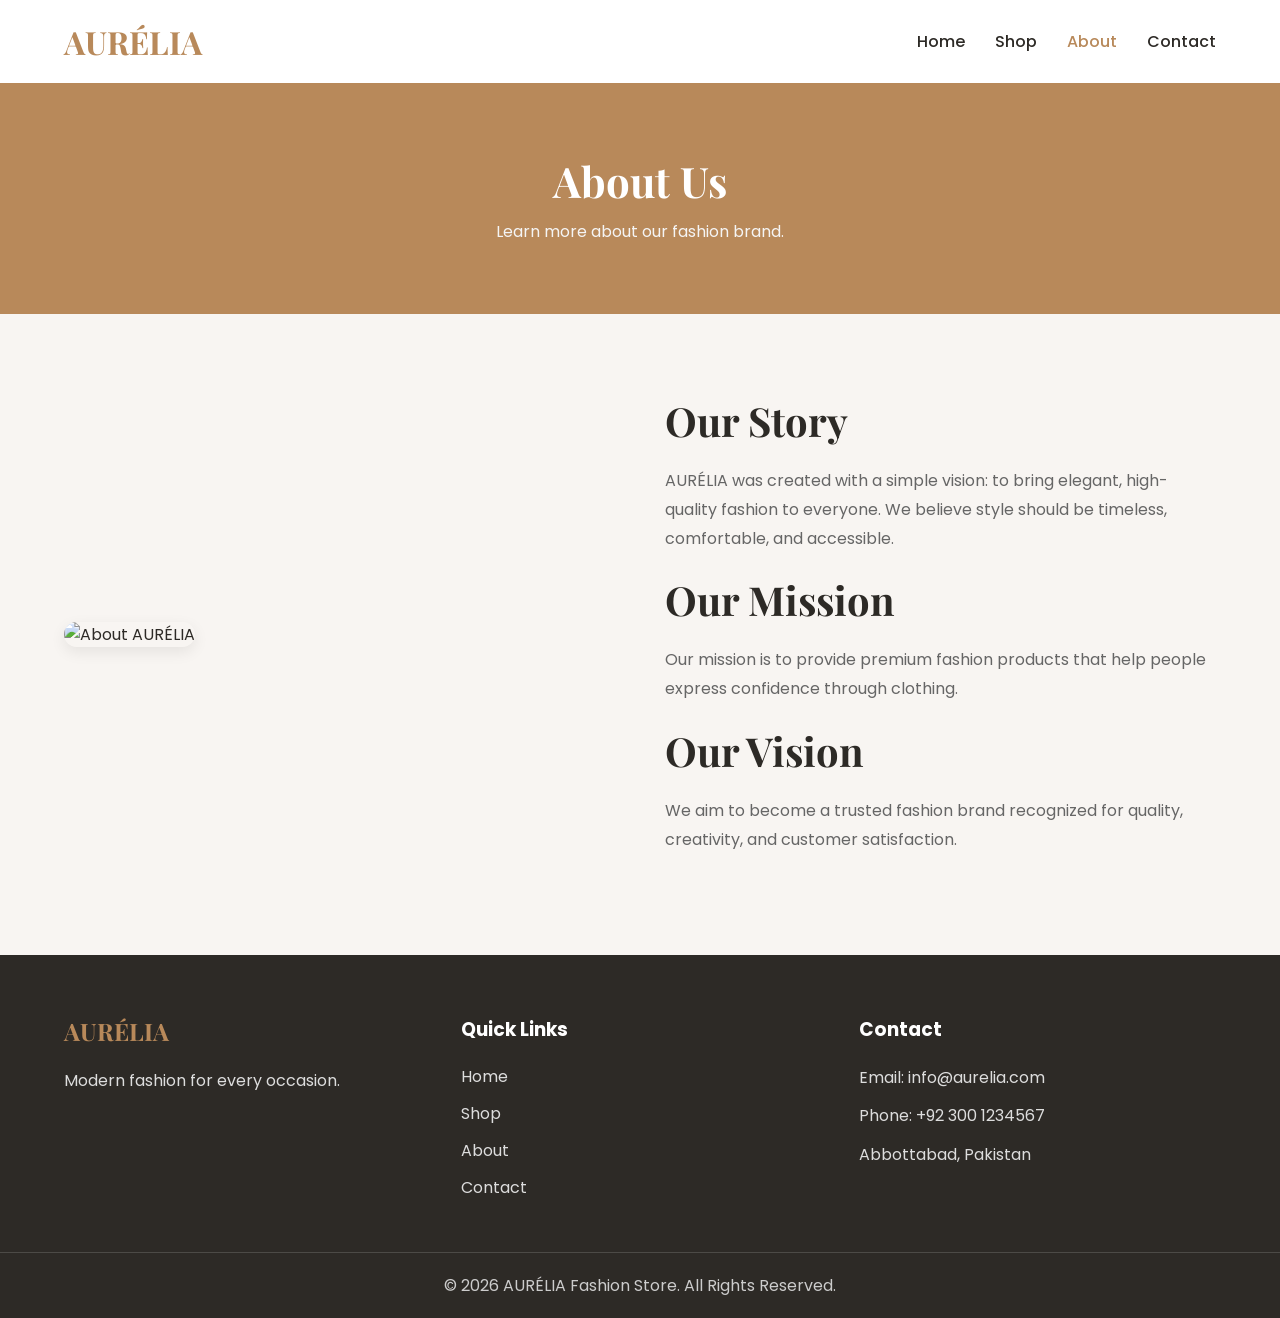
==== about.html @ 16b65892 "Add files via upload" ====
<!DOCTYPE html>
<html lang="en">

<head>

    <meta charset="UTF-8">

    <meta name="viewport" content="width=device-width, initial-scale=1.0">

    <title>About | AURÉLIA Fashion Store</title>

    <!-- Google Fonts -->
    <link
        href="https://fonts.googleapis.com/css2?family=Playfair+Display:wght@500;700&family=Poppins:wght@300;400;500;600&display=swap"
        rel="stylesheet">

    <!-- CSS -->
    <link rel="stylesheet" href="style.css">

</head>

<body>

    <!-- ================= HEADER ================= -->

    <header>

        <div class="container">

            <nav class="navbar">

                <a href="index.html" class="logo">AURÉLIA</a>

                <ul class="nav-links">

                    <li><a href="index.html">Home</a></li>
                    <li><a href="shop.html">Shop</a></li>
                    <li><a href="about.html" class="active">About</a></li>
                    <li><a href="contact.html">Contact</a></li>

                </ul>

            </nav>

        </div>

    </header>

    <!-- ================= PAGE BANNER ================= -->

    <section class="page-banner">

        <div class="container">

            <h1>About Us</h1>

            <p>Learn more about our fashion brand.</p>

        </div>

    </section>

    <!-- ================= ABOUT ================= -->

    <section class="about">

        <div class="container about-container">

            <div class="about-image">

                <img src="images/about.jpg" alt="About AURÉLIA">

            </div>

            <div class="about-content">

                <h2>Our Story</h2>

                <p>
                    AURÉLIA was created with a simple vision:
                    to bring elegant, high-quality fashion to everyone.
                    We believe style should be timeless, comfortable,
                    and accessible.
                </p>

                <h2>Our Mission</h2>

                <p>
                    Our mission is to provide premium fashion products
                    that help people express confidence through clothing.
                </p>

                <h2>Our Vision</h2>

                <p>
                    We aim to become a trusted fashion brand recognized
                    for quality, creativity, and customer satisfaction.
                </p>

            </div>

        </div>

    </section>

    <!-- ================= FOOTER ================= -->

    <footer>

        <div class="container footer-container">

            <div class="footer-box">

                <h2>AURÉLIA</h2>

                <p>
                    Modern fashion for every occasion.
                </p>

            </div>

            <div class="footer-box">

                <h3>Quick Links</h3>

                <ul>

                    <li><a href="index.html">Home</a></li>
                    <li><a href="shop.html">Shop</a></li>
                    <li><a href="about.html">About</a></li>
                    <li><a href="contact.html">Contact</a></li>

                </ul>

            </div>

            <div class="footer-box">

                <h3>Contact</h3>

                <p>Email: info@aurelia.com</p>

                <p>Phone: +92 300 1234567</p>

                <p>Abbottabad, Pakistan</p>

            </div>

        </div>

        <div class="footer-bottom">

            <p>
                © 2026 AURÉLIA Fashion Store. All Rights Reserved.
            </p>

        </div>

    </footer>

</body>

</html>
---- style.css ----
/* =====================
   RESET
===================== */

* {
    margin: 0;
    padding: 0;
    box-sizing: border-box;
}

/* =====================
   BODY
===================== */

body {

    font-family: 'Poppins', sans-serif;

    background: #F8F5F2;

    color: #2D2A26;

}

/* =====================
   CONTAINER
===================== */

.container {

    width: 90%;

    max-width: 1200px;

    margin: auto;

}

/* =====================
   HEADER
===================== */

header {

    background: #ffffff;

    box-shadow: 0 2px 10px rgba(0, 0, 0, .08);

}

/* =====================
   NAVBAR
===================== */

.navbar {

    display: flex;

    justify-content: space-between;

    align-items: center;

    padding: 20px 0;

}

/* =====================
   LOGO
===================== */

.logo {

    text-decoration: none;

    font-size: 32px;

    font-family: 'Playfair Display', serif;

    color: #B8895A;

    font-weight: bold;

}

/* =====================
   NAVIGATION
===================== */

.nav-links {

    display: flex;

    list-style: none;

    gap: 30px;

}

.nav-links a {

    text-decoration: none;

    color: #2D2A26;

    font-weight: 500;

    transition: .3s;

}

.nav-links a:hover,

.nav-links .active {

    color: #B8895A;

}

/* =====================
   HERO SECTION
===================== */

.hero {

    padding: 80px 0;

}

.hero-content {

    display: flex;

    justify-content: space-between;

    align-items: center;

    gap: 50px;

}

.hero-text {

    flex: 1;

}

.hero-text h1 {

    font-size: 55px;

    font-family: 'Playfair Display', serif;

    line-height: 1.2;

    margin-bottom: 20px;

}

.hero-text span {

    color: #B8895A;

}

.hero-text p {

    font-size: 18px;

    color: #666;

    margin-bottom: 30px;

    line-height: 1.7;

}

/* Buttons */

.btn {

    display: inline-block;

    background: #B8895A;

    color: white;

    text-decoration: none;

    padding: 14px 30px;

    border-radius: 30px;

    margin-right: 15px;

    transition: .3s;

}

.btn:hover {

    background: #9e7146;

}

.btn-outline {

    display: inline-block;

    text-decoration: none;

    color: #B8895A;

    border: 2px solid #B8895A;

    padding: 14px 30px;

    border-radius: 30px;

    transition: .3s;

}

.btn-outline:hover {

    background: #B8895A;

    color: white;

}

/* Hero Image */
.hero-image {
    flex: 1;
}

.hero-image img {
    width: 100%;
    max-width: 500px;
    height: auto;
    display: block;
    border-radius: 20px;
}

/* =====================
   SECTION TITLE
===================== */

.section-title {

    text-align: center;

    margin-bottom: 50px;

}

.section-title h2 {

    font-size: 40px;

    font-family: 'Playfair Display', serif;

    color: #2D2A26;

    margin-bottom: 10px;

}

.section-title p {

    color: #666;

}

/* =====================
   CATEGORIES
===================== */

.categories {

    padding: 80px 0;

}

.category-grid {

    display: grid;

    grid-template-columns: repeat(4, 1fr);

    gap: 25px;

}

.category-card {

    background: #fff;

    border-radius: 15px;

    overflow: hidden;

    box-shadow: 0 5px 15px rgba(0, 0, 0, .08);

    text-align: center;

    transition: .3s;

}

.category-card:hover {

    transform: translateY(-8px);

}

.category-card img {

    width: 100%;

    height: 280px;

    object-fit: cover;

}

.category-card h3 {

    padding: 20px;

    font-size: 22px;

    font-family: 'Playfair Display', serif;

}

/* =====================
   PRODUCTS
===================== */

.products {

    padding: 80px 0;

    background: #ffffff;

}

.product-grid {

    display: grid;

    grid-template-columns: repeat(4, 1fr);

    gap: 25px;

}

.product-card {

    background: #F8F5F2;

    border-radius: 15px;

    overflow: hidden;

    text-align: center;

    box-shadow: 0 5px 15px rgba(0, 0, 0, .08);

    transition: .3s;

}

.product-card:hover {

    transform: translateY(-8px);

}

.product-card img {

    width: 100%;

    height: 320px;

    object-fit: cover;

}

.product-card h3 {

    margin-top: 20px;

    font-size: 22px;

    font-family: 'Playfair Display', serif;

}

.price {

    color: #B8895A;

    font-size: 20px;

    font-weight: bold;

    margin: 15px 0;

}

.product-card .btn {

    margin-bottom: 25px;

}

/* =====================
   ABOUT
===================== */

.about {

    padding: 80px 0;

    background: #F8F5F2;

}

.about-container {

    display: flex;

    align-items: center;

    gap: 50px;

}

.about-image {

    flex: 1;

}

.about-image img {

    width: 100%;

    border-radius: 15px;

    box-shadow: 0 5px 15px rgba(0, 0, 0, .08);

}

.about-content {

    flex: 1;

}

.about-content h2 {

    font-size: 40px;

    font-family: 'Playfair Display', serif;

    margin-bottom: 20px;

}

.about-content p {

    color: #666;

    line-height: 1.8;

    margin-bottom: 20px;

}

/* =====================
   FOOTER
===================== */

footer {

    background: #2D2A26;

    color: #ffffff;

    padding-top: 60px;

}

.footer-container {

    display: grid;

    grid-template-columns: repeat(3, 1fr);

    gap: 40px;

}

.footer-box h2 {

    font-family: 'Playfair Display', serif;

    color: #B8895A;

    margin-bottom: 20px;

}

.footer-box h3 {

    margin-bottom: 20px;

}

.footer-box p {

    color: #dddddd;

    line-height: 1.8;

    margin-bottom: 10px;

}

.footer-box ul {

    list-style: none;

}

.footer-box ul li {

    margin-bottom: 12px;

}

.footer-box ul li a {

    text-decoration: none;

    color: #dddddd;

    transition: .3s;

}

.footer-box ul li a:hover {

    color: #B8895A;

}

.footer-bottom {

    margin-top: 40px;

    text-align: center;

    padding: 20px 0;

    border-top: 1px solid rgba(255, 255, 255, .15);

}

.footer-bottom p {

    color: #cccccc;

}

/* =====================
   PAGE BANNER
===================== */

.page-banner {

    background: #B8895A;

    color: #ffffff;

    text-align: center;

    padding: 70px 20px;

}

.page-banner h1 {

    font-size: 42px;

    font-family: 'Playfair Display', serif;

    margin-bottom: 10px;

}

.page-banner p {

    color: #f5f5f5;

}

/* =====================
   CONTACT
===================== */

.contact {

    padding: 80px 0;

}

.contact-container {

    display: flex;

    gap: 50px;

    align-items: flex-start;

}

.contact-info {

    flex: 1;

}

.contact-info h2 {

    font-family: 'Playfair Display', serif;

    font-size: 36px;

    margin-bottom: 20px;

}

.contact-info p {

    margin-bottom: 15px;

    color: #555;

}

.contact-form {

    flex: 1;

}

.contact-form form {

    display: flex;

    flex-direction: column;

}

.contact-form input,

.contact-form textarea {

    padding: 15px;

    margin-bottom: 20px;

    border: 1px solid #ddd;

    border-radius: 8px;

    font-family: 'Poppins', sans-serif;

}

.contact-form textarea {

    resize: vertical;

}
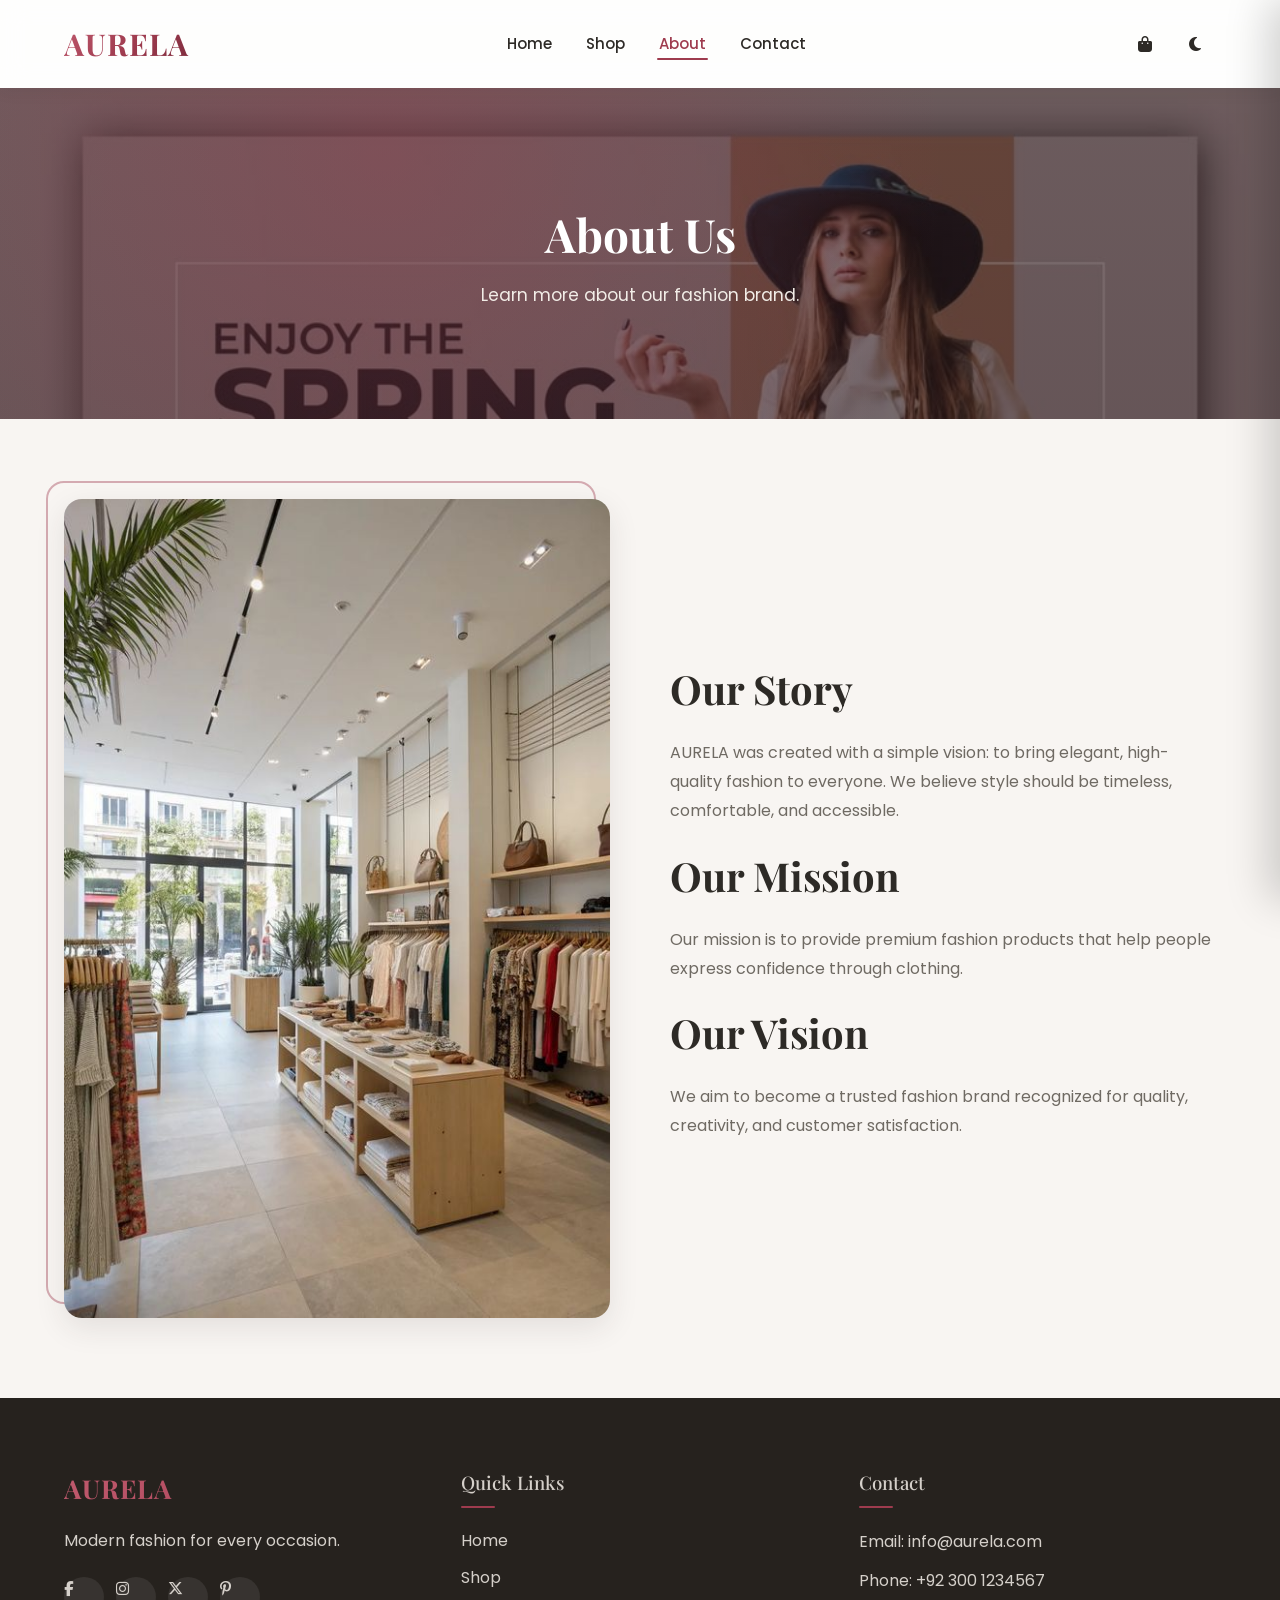
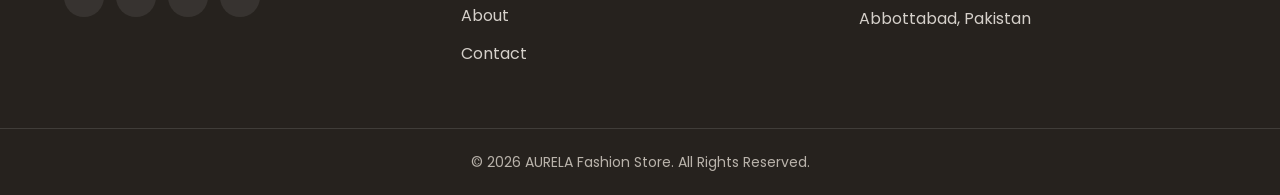
==== commit 76506cf9: "Rebrand to AURELA and add dark mode, cart flow, and burgundy theme Rebrand the fashion store as AURE" ====
--- a/about.html
+++ b/about.html
@@ -1,5 +1,5 @@
 <!DOCTYPE html>
-<html lang="en">
+<html lang="en" class="no-js">
 
 <head>
 
@@ -7,13 +7,30 @@
 
     <meta name="viewport" content="width=device-width, initial-scale=1.0">
 
-    <title>About | AURÉLIA Fashion Store</title>
+    <title>About | AURELA Fashion Store</title>
+
+    <!-- Favicon -->
+    <link rel="icon" href="data:image/svg+xml,<svg xmlns='http://www.w3.org/2000/svg' viewBox='0 0 100 100'><circle cx='50' cy='50' r='48' fill='%239E3B4E'/><text x='50' y='70' font-size='56' text-anchor='middle' fill='white' font-family='Georgia, serif'>A</text></svg>">
+
+    <!-- Theme init (avoids light/dark flash) -->
+    <script>
+        (function () {
+            try {
+                var t = localStorage.getItem('aurela-theme');
+                if (!t) t = window.matchMedia && window.matchMedia('(prefers-color-scheme: dark)').matches ? 'dark' : 'light';
+                document.documentElement.setAttribute('data-theme', t);
+            } catch (e) {}
+        })();
+    </script>
 
     <!-- Google Fonts -->
     <link
         href="https://fonts.googleapis.com/css2?family=Playfair+Display:wght@500;700&family=Poppins:wght@300;400;500;600&display=swap"
         rel="stylesheet">
 
+    <!-- Font Awesome -->
+    <link rel="stylesheet" href="https://cdnjs.cloudflare.com/ajax/libs/font-awesome/6.5.2/css/all.min.css">
+
     <!-- CSS -->
     <link rel="stylesheet" href="style.css">
 
@@ -29,7 +46,7 @@
 
             <nav class="navbar">
 
-                <a href="index.html" class="logo">AURÉLIA</a>
+                <a href="index.html" class="logo">AURELA</a>
 
                 <ul class="nav-links">
 
@@ -40,6 +57,30 @@
 
                 </ul>
 
+                <div class="nav-actions">
+
+                    <button class="cart-btn" id="cart-btn" aria-label="Open cart">
+
+                        <i class="fas fa-shopping-bag"></i>
+
+                        <span class="cart-count" id="cart-count">0</span>
+
+                    </button>
+
+                    <button class="theme-toggle" id="theme-toggle" aria-label="Toggle dark mode">
+
+                        <i class="fas fa-moon" id="theme-icon"></i>
+
+                    </button>
+
+                    <button class="nav-toggle" aria-label="Toggle navigation" aria-expanded="false">
+
+                        <span></span><span></span><span></span>
+
+                    </button>
+
+                </div>
+
             </nav>
 
         </div>
@@ -66,18 +107,18 @@
 
         <div class="container about-container">
 
-            <div class="about-image">
-
-                <img src="images/about.jpg" alt="About AURÉLIA">
-
-            </div>
-
-            <div class="about-content">
+            <div class="about-image reveal reveal-left">
+
+                <img src="images/about.jpg" alt="About AURELA" loading="lazy">
+
+            </div>
+
+            <div class="about-content reveal reveal-right">
 
                 <h2>Our Story</h2>
 
                 <p>
-                    AURÉLIA was created with a simple vision:
+                    AURELA was created with a simple vision:
                     to bring elegant, high-quality fashion to everyone.
                     We believe style should be timeless, comfortable,
                     and accessible.
@@ -111,11 +152,23 @@
 
             <div class="footer-box">
 
-                <h2>AURÉLIA</h2>
+                <h2>AURELA</h2>
 
                 <p>
                     Modern fashion for every occasion.
                 </p>
+
+                <ul class="socials">
+
+                    <li><a href="#" aria-label="Facebook"><i class="fab fa-facebook-f"></i></a></li>
+
+                    <li><a href="#" aria-label="Instagram"><i class="fab fa-instagram"></i></a></li>
+
+                    <li><a href="#" aria-label="X (Twitter)"><i class="fab fa-x-twitter"></i></a></li>
+
+                    <li><a href="#" aria-label="Pinterest"><i class="fab fa-pinterest-p"></i></a></li>
+
+                </ul>
 
             </div>
 
@@ -138,7 +191,7 @@
 
                 <h3>Contact</h3>
 
-                <p>Email: info@aurelia.com</p>
+                <p>Email: info@aurela.com</p>
 
                 <p>Phone: +92 300 1234567</p>
 
@@ -151,13 +204,89 @@
         <div class="footer-bottom">
 
             <p>
-                © 2026 AURÉLIA Fashion Store. All Rights Reserved.
+                © 2026 AURELA Fashion Store. All Rights Reserved.
             </p>
 
         </div>
 
     </footer>
 
+    <!-- ================= CART ================= -->
+
+    <div class="cart-overlay" id="cart-overlay"></div>
+
+    <aside class="cart-drawer" id="cart-drawer" aria-hidden="true">
+
+        <div class="cart-header">
+
+            <h3>Your Cart</h3>
+
+            <button class="cart-close" id="cart-close" aria-label="Close cart"><i class="fas fa-times"></i></button>
+
+        </div>
+
+        <div class="cart-items" id="cart-items"></div>
+
+        <div class="cart-footer">
+
+            <div class="cart-total">
+                <span>Total</span>
+                <span id="cart-total">$0.00</span>
+            </div>
+
+            <button class="btn" id="cart-checkout">Checkout</button>
+
+        </div>
+
+    </aside>
+
+    <!-- Checkout modal -->
+
+    <div class="checkout-modal" id="checkout-modal">
+
+        <div class="checkout-overlay"></div>
+
+        <div class="checkout-box" id="checkout-box">
+
+            <button class="checkout-close" id="checkout-close" aria-label="Close checkout"><i class="fas fa-times"></i></button>
+
+            <h3>Checkout</h3>
+
+            <p>Almost done — enter your details to place the order.</p>
+
+            <form id="checkout-form">
+
+                <input type="text" name="name" placeholder="Full Name" required>
+
+                <input type="email" name="email" placeholder="Email Address" required>
+
+                <input type="text" name="address" placeholder="Shipping Address" required>
+
+                <button type="submit" class="btn">Place Order</button>
+
+            </form>
+
+        </div>
+
+    </div>
+
+    <!-- Toast -->
+
+    <div class="toast" id="toast"></div>
+
+    <!-- Back to top -->
+
+    <button id="back-to-top" aria-label="Back to top">
+
+        <i class="fas fa-arrow-up"></i>
+
+    </button>
+
+    <!-- JS -->
+
+    <script src="script.js" defer></script>
+    <script src="cart.js" defer></script>
+
 </body>
 
-</html>+</html>
--- a/style.css
+++ b/style.css
@@ -1,3 +1,80 @@
+/* =========================================================
+   AURELA - Style Sheet
+   ========================================================= */
+
+/* =====================
+   THEME VARIABLES
+===================== */
+
+:root {
+    color-scheme: light;
+
+    /* Brand palette — Burgundy Wine */
+    --accent: #9E3B4E;
+    --accent-dark: #7C2C3D;
+    --accent-light: #C05A6E;
+    --accent-rgb: 158, 59, 78;
+
+    /* Surfaces */
+    --bg: #F8F5F2;
+    --bg-alt: #FFFFFF;
+    --card: #FFFFFF;
+    --text: #2D2A26;
+    --muted: #6F6A63;
+    --border: #E7E1DA;
+    --input-bg: #FAF7F4;
+    --header-bg: rgba(255, 255, 255, .85);
+    --footer-bg: #26221E;
+    --footer-text: #D5D0CA;
+    --footer-muted: #B9B3AB;
+
+    /* Shadows */
+    --shadow-sm: 0 4px 14px rgba(45, 42, 38, .07);
+    --shadow-md: 0 10px 30px rgba(45, 42, 38, .10);
+    --shadow-lg: 0 18px 45px rgba(45, 42, 38, .16);
+
+    /* Type */
+    --font-head: 'Playfair Display', serif;
+    --font-body: 'Poppins', sans-serif;
+    --ease: cubic-bezier(.4, 0, .2, 1);
+    --ease-out: cubic-bezier(.22, 1, .36, 1);
+    --transition: .35s var(--ease);
+    --radius: 18px;
+}
+
+[data-theme="dark"] {
+    color-scheme: dark;
+
+    --accent: #D06075;
+    --accent-dark: #B0445A;
+    --accent-light: #E38A9C;
+    --accent-rgb: 208, 96, 117;
+
+    --bg: #171310;
+    --bg-alt: #1F1A16;
+    --card: #251E19;
+    --text: #F0EAE3;
+    --muted: #A89E92;
+    --border: #3A332B;
+    --input-bg: #201B16;
+    --header-bg: rgba(23, 19, 16, .85);
+    --footer-bg: #100D0B;
+    --footer-text: #C9C0B4;
+    --footer-muted: #8F867A;
+
+    --shadow-sm: 0 4px 14px rgba(0, 0, 0, .35);
+    --shadow-md: 0 10px 30px rgba(0, 0, 0, .45);
+    --shadow-lg: 0 18px 45px rgba(0, 0, 0, .55);
+}
+
+/* Smooth colour transitions while switching themes */
+html.theme-switching *,
+html.theme-switching *::before,
+html.theme-switching *::after {
+    transition: background-color .5s ease, color .5s ease, border-color .5s ease,
+        box-shadow .5s ease, fill .5s ease !important;
+}
+
 /* =====================
    RESET
 ===================== */
@@ -8,18 +85,51 @@
     box-sizing: border-box;
 }
 
+html {
+    scroll-behavior: smooth;
+    scroll-padding-top: 90px;
+}
+
 /* =====================
    BODY
 ===================== */
 
 body {
-
-    font-family: 'Poppins', sans-serif;
-
-    background: #F8F5F2;
-
-    color: #2D2A26;
-
+    font-family: var(--font-body);
+    background: var(--bg);
+    color: var(--text);
+    line-height: 1.6;
+    -webkit-font-smoothing: antialiased;
+    overflow-x: hidden;
+    transition: background-color .4s ease, color .4s ease;
+}
+
+img {
+    max-width: 100%;
+    display: block;
+}
+
+::selection {
+    background: var(--accent);
+    color: #fff;
+}
+
+/* Custom scrollbar */
+::-webkit-scrollbar {
+    width: 10px;
+}
+
+::-webkit-scrollbar-track {
+    background: var(--bg);
+}
+
+::-webkit-scrollbar-thumb {
+    background: rgba(var(--accent-rgb), .35);
+    border-radius: 10px;
+}
+
+::-webkit-scrollbar-thumb:hover {
+    background: var(--accent);
 }
 
 /* =====================
@@ -27,13 +137,9 @@
 ===================== */
 
 .container {
-
     width: 90%;
-
     max-width: 1200px;
-
     margin: auto;
-
 }
 
 /* =====================
@@ -41,11 +147,18 @@
 ===================== */
 
 header {
-
-    background: #ffffff;
-
-    box-shadow: 0 2px 10px rgba(0, 0, 0, .08);
-
+    position: sticky;
+    top: 0;
+    z-index: 1000;
+    background: var(--header-bg);
+    -webkit-backdrop-filter: blur(14px);
+    backdrop-filter: blur(14px);
+    box-shadow: var(--shadow-sm);
+    transition: box-shadow var(--transition), background-color .4s ease;
+}
+
+header.scrolled {
+    box-shadow: var(--shadow-md);
 }
 
 /* =====================
@@ -53,67 +166,156 @@
 ===================== */
 
 .navbar {
-
     display: flex;
-
     justify-content: space-between;
-
     align-items: center;
-
     padding: 20px 0;
-
-}
-
-/* =====================
-   LOGO
-===================== */
-
+    position: relative;
+}
+
+/* Logo */
 .logo {
-
     text-decoration: none;
-
-    font-size: 32px;
-
-    font-family: 'Playfair Display', serif;
-
-    color: #B8895A;
-
-    font-weight: bold;
-
-}
-
-/* =====================
-   NAVIGATION
-===================== */
-
+    font-size: 30px;
+    font-family: var(--font-head);
+    font-weight: 700;
+    letter-spacing: 1px;
+    background: linear-gradient(135deg, var(--accent-light), var(--accent) 55%, var(--accent-dark));
+    -webkit-background-clip: text;
+    background-clip: text;
+    -webkit-text-fill-color: transparent;
+    color: transparent;
+    transition: opacity var(--transition);
+}
+
+.logo:hover {
+    opacity: .8;
+}
+
+/* Navigation */
 .nav-links {
-
     display: flex;
-
     list-style: none;
-
     gap: 30px;
-
 }
 
 .nav-links a {
-
+    position: relative;
     text-decoration: none;
-
-    color: #2D2A26;
-
+    color: var(--text);
     font-weight: 500;
-
-    transition: .3s;
-
+    font-size: 15px;
+    padding: 6px 2px;
+    transition: color var(--transition);
+}
+
+.nav-links a::after {
+    content: '';
+    position: absolute;
+    left: 0;
+    bottom: 0;
+    width: 100%;
+    height: 2px;
+    border-radius: 2px;
+    background: var(--accent);
+    transform: scaleX(0);
+    transform-origin: right;
+    transition: transform .3s var(--ease);
+}
+
+.nav-links a:hover::after,
+.nav-links a.active::after {
+    transform: scaleX(1);
+    transform-origin: left;
 }
 
 .nav-links a:hover,
-
 .nav-links .active {
-
-    color: #B8895A;
-
+    color: var(--accent);
+}
+
+/* Header action buttons (cart, theme, hamburger) */
+.nav-actions {
+    display: flex;
+    align-items: center;
+    gap: 8px;
+}
+
+.cart-btn,
+.theme-toggle,
+.nav-toggle {
+    position: relative;
+    width: 42px;
+    height: 42px;
+    display: grid;
+    place-items: center;
+    border: none;
+    border-radius: 50%;
+    background: transparent;
+    color: var(--text);
+    font-size: 16px;
+    cursor: pointer;
+    transition: var(--transition);
+}
+
+.cart-btn:hover,
+.theme-toggle:hover {
+    background: rgba(var(--accent-rgb), .12);
+    color: var(--accent);
+    transform: translateY(-2px);
+}
+
+.cart-count {
+    position: absolute;
+    top: -2px;
+    right: -2px;
+    min-width: 18px;
+    height: 18px;
+    padding: 0 5px;
+    border-radius: 10px;
+    background: var(--accent);
+    color: #fff;
+    font-size: 11px;
+    font-weight: 600;
+    line-height: 18px;
+    text-align: center;
+    transform: scale(0);
+    transition: transform .3s var(--ease);
+}
+
+.cart-count.show {
+    transform: scale(1);
+}
+
+/* Hamburger */
+.nav-toggle {
+    display: none;
+    flex-direction: column;
+    justify-content: center;
+    gap: 5px;
+    padding: 10px;
+}
+
+.nav-toggle span {
+    display: block;
+    width: 22px;
+    height: 2px;
+    margin: 0 auto;
+    background: var(--text);
+    border-radius: 2px;
+    transition: transform .3s var(--ease), opacity .3s var(--ease);
+}
+
+.nav-toggle.open span:nth-child(1) {
+    transform: translateY(7px) rotate(45deg);
+}
+
+.nav-toggle.open span:nth-child(2) {
+    opacity: 0;
+}
+
+.nav-toggle.open span:nth-child(3) {
+    transform: translateY(-7px) rotate(-45deg);
 }
 
 /* =====================
@@ -121,568 +323,1283 @@
 ===================== */
 
 .hero {
-
-    padding: 80px 0;
-
+    position: relative;
+    padding: 90px 0;
+    overflow: hidden;
+}
+
+/* Decorative blurred blobs */
+.hero::before,
+.hero::after {
+    content: '';
+    position: absolute;
+    border-radius: 50%;
+    filter: blur(90px);
+    pointer-events: none;
+    z-index: 0;
+}
+
+.hero::before {
+    width: 420px;
+    height: 420px;
+    background: rgba(var(--accent-rgb), .16);
+    top: -120px;
+    right: -80px;
+    animation: float 12s ease-in-out infinite;
+}
+
+.hero::after {
+    width: 320px;
+    height: 320px;
+    background: rgba(var(--accent-rgb), .10);
+    bottom: -100px;
+    left: -60px;
+    animation: float 14s ease-in-out infinite reverse;
 }
 
 .hero-content {
-
+    position: relative;
+    z-index: 1;
     display: flex;
-
     justify-content: space-between;
-
     align-items: center;
-
     gap: 50px;
-
 }
 
 .hero-text {
-
     flex: 1;
-
 }
 
 .hero-text h1 {
-
-    font-size: 55px;
-
-    font-family: 'Playfair Display', serif;
-
+    font-size: clamp(34px, 5.5vw, 55px);
+    font-family: var(--font-head);
     line-height: 1.2;
-
     margin-bottom: 20px;
-
-}
-
-.hero-text span {
-
-    color: #B8895A;
-
+    text-wrap: balance;
+    opacity: 0;
+    animation: fadeUp .8s var(--ease-out) .1s forwards;
+}
+
+.hero-text h1 span {
+    color: var(--accent);
 }
 
 .hero-text p {
-
-    font-size: 18px;
-
-    color: #666;
-
+    font-size: 17px;
+    color: var(--muted);
     margin-bottom: 30px;
-
     line-height: 1.7;
-
+    max-width: 480px;
+    opacity: 0;
+    animation: fadeUp .8s var(--ease-out) .25s forwards;
+}
+
+.hero-text .btn {
+    margin-right: 12px;
+    opacity: 0;
+    animation: fadeUp .8s var(--ease-out) .4s forwards;
+}
+
+.hero-text .btn-outline {
+    opacity: 0;
+    animation: fadeUp .8s var(--ease-out) .5s forwards;
 }
 
 /* Buttons */
-
 .btn {
-
+    position: relative;
     display: inline-block;
-
-    background: #B8895A;
-
-    color: white;
-
+    background: linear-gradient(135deg, var(--accent-light), var(--accent) 60%, var(--accent-dark));
+    color: #fff;
     text-decoration: none;
-
-    padding: 14px 30px;
-
-    border-radius: 30px;
-
-    margin-right: 15px;
-
-    transition: .3s;
-
+    padding: 15px 34px;
+    border: none;
+    border-radius: 40px;
+    font-family: var(--font-body);
+    font-size: 15px;
+    font-weight: 500;
+    letter-spacing: .4px;
+    cursor: pointer;
+    box-shadow: 0 6px 18px rgba(var(--accent-rgb), .35);
+    overflow: hidden;
+    transition: transform var(--transition), box-shadow var(--transition), background var(--transition);
+}
+
+.btn::before {
+    content: '';
+    position: absolute;
+    top: 0;
+    left: -100%;
+    width: 100%;
+    height: 100%;
+    background: linear-gradient(120deg, transparent, rgba(255, 255, 255, .35), transparent);
+    transition: left .6s ease;
 }
 
 .btn:hover {
-
-    background: #9e7146;
-
+    transform: translateY(-3px);
+    box-shadow: 0 12px 28px rgba(var(--accent-rgb), .45);
+}
+
+.btn:hover::before {
+    left: 100%;
+}
+
+.btn:active {
+    transform: translateY(-1px);
 }
 
 .btn-outline {
-
     display: inline-block;
-
     text-decoration: none;
-
-    color: #B8895A;
-
-    border: 2px solid #B8895A;
-
-    padding: 14px 30px;
-
-    border-radius: 30px;
-
-    transition: .3s;
-
+    color: var(--accent);
+    border: 2px solid var(--accent);
+    padding: 13px 30px;
+    border-radius: 40px;
+    font-weight: 500;
+    transition: var(--transition);
 }
 
 .btn-outline:hover {
-
-    background: #B8895A;
-
-    color: white;
-
+    background: var(--accent);
+    color: #fff;
+    transform: translateY(-3px);
+    box-shadow: 0 10px 24px rgba(var(--accent-rgb), .3);
 }
 
 /* Hero Image */
 .hero-image {
     flex: 1;
+    display: flex;
+    justify-content: center;
+    animation: float 7s ease-in-out infinite;
 }
 
 .hero-image img {
     width: 100%;
-    max-width: 500px;
+    max-width: 480px;
     height: auto;
-    display: block;
+    border-radius: 24px;
+    box-shadow: var(--shadow-lg);
+    opacity: 0;
+    animation: zoomIn 1s var(--ease-out) .15s forwards;
+}
+
+/* =====================
+   SECTION TITLE
+===================== */
+
+.section-title {
+    text-align: center;
+    margin-bottom: 50px;
+}
+
+.section-title h2 {
+    position: relative;
+    display: inline-block;
+    font-size: clamp(28px, 4vw, 40px);
+    font-family: var(--font-head);
+    color: var(--text);
+    margin-bottom: 14px;
+    padding-bottom: 14px;
+    text-wrap: balance;
+}
+
+.section-title h2::after {
+    content: '';
+    position: absolute;
+    left: 50%;
+    bottom: 0;
+    transform: translateX(-50%);
+    width: 56px;
+    height: 3px;
+    border-radius: 3px;
+    background: linear-gradient(90deg, var(--accent-light), var(--accent));
+}
+
+.section-title p {
+    color: var(--muted);
+}
+
+/* =====================
+   CATEGORIES
+===================== */
+
+.categories {
+    padding: 80px 0;
+}
+
+.category-grid {
+    display: grid;
+    grid-template-columns: repeat(4, 1fr);
+    gap: 25px;
+}
+
+.category-card {
+    background: var(--card);
+    border-radius: var(--radius);
+    overflow: hidden;
+    box-shadow: var(--shadow-sm);
+    text-align: center;
+    transition: transform var(--transition), box-shadow var(--transition), background-color .4s ease;
+}
+
+.category-card:hover {
+    transform: translateY(-10px);
+    box-shadow: var(--shadow-lg);
+}
+
+.category-card img {
+    width: 100%;
+    height: 300px;
+    object-fit: cover;
+    transition: transform .6s var(--ease-out);
+}
+
+.category-card:hover img {
+    transform: scale(1.08);
+}
+
+.category-card h3 {
+    padding: 20px;
+    font-size: 22px;
+    font-family: var(--font-head);
+    transition: color var(--transition);
+}
+
+.category-card:hover h3 {
+    color: var(--accent);
+}
+
+/* =====================
+   PRODUCTS
+===================== */
+
+.products {
+    padding: 80px 0;
+    background: var(--bg-alt);
+    transition: background-color .4s ease;
+}
+
+.product-grid {
+    display: grid;
+    grid-template-columns: repeat(4, 1fr);
+    gap: 25px;
+}
+
+.product-card {
+    background: var(--bg);
+    border-radius: var(--radius);
+    overflow: hidden;
+    text-align: center;
+    box-shadow: var(--shadow-sm);
+    transition: transform var(--transition), box-shadow var(--transition), background-color .4s ease;
+}
+
+.product-card:hover {
+    transform: translateY(-10px);
+    box-shadow: var(--shadow-lg);
+}
+
+.product-card img {
+    width: 100%;
+    height: 340px;
+    object-fit: cover;
+    transition: transform .6s var(--ease-out);
+}
+
+.product-card:hover img {
+    transform: scale(1.07);
+}
+
+.product-card h3 {
+    margin-top: 22px;
+    font-size: 21px;
+    font-family: var(--font-head);
+    transition: color var(--transition);
+}
+
+.product-card:hover h3 {
+    color: var(--accent);
+}
+
+.price {
+    color: var(--accent);
+    font-size: 20px;
+    font-weight: 600;
+    margin: 14px 0;
+}
+
+.product-card .btn {
+    margin-bottom: 26px;
+    padding: 12px 28px;
+    min-width: 160px;
+}
+
+/* =====================
+   ABOUT
+===================== */
+
+.about {
+    padding: 80px 0;
+    background: var(--bg);
+    transition: background-color .4s ease;
+}
+
+.about-container {
+    display: flex;
+    align-items: center;
+    gap: 60px;
+}
+
+.about-image {
+    flex: 1;
+    position: relative;
+}
+
+.about-image::before {
+    content: '';
+    position: absolute;
+    top: -18px;
+    left: -18px;
+    width: 100%;
+    height: 100%;
+    border: 2px solid var(--accent);
+    border-radius: var(--radius);
+    opacity: .4;
+}
+
+.about-image img {
+    position: relative;
+    width: 100%;
+    border-radius: var(--radius);
+    box-shadow: var(--shadow-md);
+    transition: transform .6s var(--ease-out), box-shadow var(--transition);
+}
+
+.about-image:hover img {
+    transform: scale(1.02) translateY(-4px);
+    box-shadow: var(--shadow-lg);
+}
+
+.about-content {
+    flex: 1;
+}
+
+.about-content h2 {
+    font-size: clamp(28px, 4vw, 40px);
+    font-family: var(--font-head);
+    margin-bottom: 18px;
+    color: var(--text);
+}
+
+.about-content p {
+    color: var(--muted);
+    line-height: 1.8;
+    margin-bottom: 18px;
+}
+
+/* =====================
+   FOOTER
+===================== */
+
+footer {
+    background: var(--footer-bg);
+    color: #fff;
+    padding-top: 70px;
+    transition: background-color .4s ease;
+}
+
+.footer-container {
+    display: grid;
+    grid-template-columns: repeat(3, 1fr);
+    gap: 40px;
+}
+
+.footer-box h2 {
+    font-family: var(--font-head);
+    font-size: 26px;
+    letter-spacing: 1px;
+    background: linear-gradient(135deg, var(--accent-light), var(--accent));
+    -webkit-background-clip: text;
+    background-clip: text;
+    -webkit-text-fill-color: transparent;
+    color: transparent;
+    margin-bottom: 18px;
+}
+
+.footer-box h3 {
+    margin-bottom: 20px;
+    font-family: var(--font-head);
+    font-weight: 500;
+    color: var(--footer-text);
+    position: relative;
+    padding-bottom: 10px;
+}
+
+.footer-box h3::after {
+    content: '';
+    position: absolute;
+    left: 0;
+    bottom: 0;
+    width: 34px;
+    height: 2px;
+    border-radius: 2px;
+    background: var(--accent);
+}
+
+.footer-box p {
+    color: var(--footer-text);
+    line-height: 1.8;
+    margin-bottom: 10px;
+}
+
+.footer-box ul {
+    list-style: none;
+}
+
+.footer-box ul li {
+    margin-bottom: 12px;
+}
+
+.footer-box ul li a {
+    text-decoration: none;
+    color: var(--footer-text);
+    display: inline-block;
+    transition: color var(--transition), transform var(--transition);
+}
+
+.footer-box ul li a:hover {
+    color: var(--accent-light);
+    transform: translateX(5px);
+}
+
+/* Social icons */
+.socials {
+    display: flex;
+    gap: 12px;
+    margin-top: 20px;
+}
+
+.socials a {
+    width: 40px;
+    height: 40px;
+    display: grid;
+    place-items: center;
+    border-radius: 50%;
+    background: rgba(255, 255, 255, .08);
+    color: #fff;
+    text-decoration: none;
+    font-size: 15px;
+    transition: var(--transition);
+}
+
+.socials a:hover {
+    background: var(--accent);
+    transform: translateY(-5px);
+    box-shadow: 0 8px 18px rgba(var(--accent-rgb), .35);
+}
+
+.footer-bottom {
+    margin-top: 50px;
+    text-align: center;
+    padding: 22px 0;
+    border-top: 1px solid rgba(255, 255, 255, .12);
+}
+
+.footer-bottom p {
+    color: var(--footer-muted);
+    font-size: 14px;
+}
+
+/* =====================
+   PAGE BANNER
+===================== */
+
+.page-banner {
+    position: relative;
+    padding: 110px 20px;
+    text-align: center;
+    color: #fff;
+    background: linear-gradient(rgba(41, 24, 27, .58), rgba(41, 24, 27, .68)), url('images/banner.jpg') center / cover no-repeat;
+}
+
+.page-banner::before {
+    content: '';
+    position: absolute;
+    inset: 0;
+    background: radial-gradient(circle at 30% 20%, rgba(var(--accent-rgb), .35), transparent 60%);
+    pointer-events: none;
+}
+
+.page-banner .container {
+    position: relative;
+    z-index: 1;
+}
+
+.page-banner h1 {
+    font-size: clamp(32px, 5vw, 46px);
+    font-family: var(--font-head);
+    margin-bottom: 10px;
+    opacity: 0;
+    animation: fadeUp .8s var(--ease-out) .1s forwards;
+}
+
+.page-banner p {
+    color: #f2ede7;
+    font-size: 17px;
+    opacity: 0;
+    animation: fadeUp .8s var(--ease-out) .25s forwards;
+}
+
+/* =====================
+   CONTACT
+===================== */
+
+.contact {
+    padding: 80px 0;
+}
+
+.contact-container {
+    display: grid;
+    grid-template-columns: 1fr 1.2fr;
+    gap: 60px;
+    align-items: start;
+}
+
+.contact-info h2 {
+    font-family: var(--font-head);
+    font-size: clamp(28px, 4vw, 36px);
+    margin-bottom: 24px;
+}
+
+.contact-item {
+    display: flex;
+    align-items: center;
+    gap: 18px;
+    padding: 18px 20px;
+    background: var(--card);
+    border-radius: 14px;
+    box-shadow: var(--shadow-sm);
+    margin-bottom: 16px;
+    transition: transform var(--transition), box-shadow var(--transition), background-color .4s ease;
+}
+
+.contact-item:hover {
+    transform: translateX(6px);
+    box-shadow: var(--shadow-md);
+}
+
+.contact-item i {
+    width: 46px;
+    height: 46px;
+    flex-shrink: 0;
+    display: grid;
+    place-items: center;
+    border-radius: 12px;
+    background: linear-gradient(135deg, var(--accent-light), var(--accent));
+    color: #fff;
+    font-size: 18px;
+    box-shadow: 0 6px 14px rgba(var(--accent-rgb), .3);
+}
+
+.contact-item h4 {
+    font-family: var(--font-head);
+    font-size: 17px;
+    margin-bottom: 2px;
+}
+
+.contact-item p {
+    color: var(--muted);
+    margin: 0;
+}
+
+.contact-form form {
+    display: flex;
+    flex-direction: column;
+    gap: 18px;
+    background: var(--card);
+    padding: 36px;
+    border-radius: var(--radius);
+    box-shadow: var(--shadow-md);
+    transition: background-color .4s ease;
+}
+
+.contact-form input,
+.contact-form textarea {
+    width: 100%;
+    padding: 15px 18px;
+    border: 1.5px solid var(--border);
+    border-radius: 12px;
+    background: var(--input-bg);
+    font-family: var(--font-body);
+    font-size: 15px;
+    color: var(--text);
+    transition: border-color var(--transition), box-shadow var(--transition), background var(--transition);
+}
+
+.contact-form textarea {
+    resize: vertical;
+    min-height: 140px;
+}
+
+.contact-form input::placeholder,
+.contact-form textarea::placeholder {
+    color: var(--muted);
+}
+
+.contact-form input:focus,
+.contact-form textarea:focus {
+    outline: none;
+    border-color: var(--accent);
+    background: var(--bg-alt);
+    box-shadow: 0 0 0 4px rgba(var(--accent-rgb), .15);
+}
+
+.contact-form .btn {
+    align-self: flex-start;
+}
+
+/* =====================
+   CART DRAWER
+===================== */
+
+.cart-overlay {
+    position: fixed;
+    inset: 0;
+    background: rgba(0, 0, 0, .5);
+    opacity: 0;
+    visibility: hidden;
+    transition: opacity .35s ease, visibility .35s;
+    z-index: 1100;
+}
+
+.cart-overlay.open {
+    opacity: 1;
+    visibility: visible;
+}
+
+.cart-drawer {
+    position: fixed;
+    top: 0;
+    right: 0;
+    bottom: 0;
+    width: min(400px, 92vw);
+    display: flex;
+    flex-direction: column;
+    background: var(--bg-alt);
+    color: var(--text);
+    box-shadow: -12px 0 40px rgba(0, 0, 0, .18);
+    transform: translateX(100%);
+    transition: transform .45s var(--ease-out), background-color .4s ease;
+    z-index: 1200;
+}
+
+.cart-drawer.open {
+    transform: translateX(0);
+}
+
+.cart-header {
+    display: flex;
+    justify-content: space-between;
+    align-items: center;
+    padding: 22px 24px;
+    border-bottom: 1px solid var(--border);
+}
+
+.cart-header h3 {
+    font-family: var(--font-head);
+    font-size: 22px;
+}
+
+.cart-close,
+.checkout-close {
+    width: 38px;
+    height: 38px;
+    display: grid;
+    place-items: center;
+    background: none;
+    border: none;
+    border-radius: 50%;
+    color: var(--muted);
+    font-size: 16px;
+    cursor: pointer;
+    transition: var(--transition);
+}
+
+.cart-close:hover,
+.checkout-close:hover {
+    background: rgba(var(--accent-rgb), .12);
+    color: var(--accent);
+    transform: rotate(90deg);
+}
+
+.cart-items {
+    flex: 1;
+    overflow-y: auto;
+    padding: 20px 24px;
+}
+
+.cart-empty {
+    text-align: center;
+    color: var(--muted);
+    padding: 70px 0;
+}
+
+.cart-empty i {
+    font-size: 42px;
+    color: var(--border);
+    margin-bottom: 14px;
+}
+
+.cart-item {
+    display: flex;
+    align-items: center;
+    gap: 14px;
+    padding: 16px 0;
+    border-bottom: 1px solid var(--border);
+    animation: fadeUp .4s var(--ease-out) both;
+}
+
+.cart-item img {
+    width: 64px;
+    height: 80px;
+    object-fit: cover;
+    border-radius: 10px;
+    box-shadow: var(--shadow-sm);
+}
+
+.cart-item-info {
+    flex: 1;
+    min-width: 0;
+}
+
+.cart-item-info h4 {
+    font-family: var(--font-head);
+    font-size: 15px;
+    white-space: nowrap;
+    overflow: hidden;
+    text-overflow: ellipsis;
+}
+
+.cart-item-info .cart-price {
+    color: var(--accent);
+    font-weight: 600;
+    font-size: 14px;
+    margin: 4px 0;
+}
+
+.qty-controls {
+    display: flex;
+    align-items: center;
+    gap: 10px;
+}
+
+.qty-controls button {
+    width: 26px;
+    height: 26px;
+    display: grid;
+    place-items: center;
+    border-radius: 8px;
+    border: 1px solid var(--border);
+    background: none;
+    color: var(--text);
+    font-size: 15px;
+    cursor: pointer;
+    transition: var(--transition);
+}
+
+.qty-controls button:hover {
+    border-color: var(--accent);
+    color: var(--accent);
+}
+
+.cart-remove {
+    background: none;
+    border: none;
+    color: var(--muted);
+    font-size: 14px;
+    cursor: pointer;
+    padding: 8px;
+    transition: var(--transition);
+}
+
+.cart-remove:hover {
+    color: var(--accent);
+    transform: scale(1.15);
+}
+
+.cart-footer {
+    padding: 20px 24px;
+    border-top: 1px solid var(--border);
+    background: var(--bg);
+    transition: background-color .4s ease;
+}
+
+.cart-total {
+    display: flex;
+    justify-content: space-between;
+    font-size: 18px;
+    font-weight: 600;
+    margin-bottom: 16px;
+}
+
+.cart-total span:last-child {
+    color: var(--accent);
+}
+
+.cart-footer .btn {
+    width: 100%;
+    margin: 0;
+    text-align: center;
+}
+
+/* =====================
+   CHECKOUT MODAL
+===================== */
+
+.checkout-modal {
+    position: fixed;
+    inset: 0;
+    display: grid;
+    place-items: center;
+    padding: 20px;
+    z-index: 1250;
+    opacity: 0;
+    visibility: hidden;
+    transition: opacity .35s ease, visibility .35s;
+    pointer-events: none;
+}
+
+.checkout-modal.open {
+    opacity: 1;
+    visibility: visible;
+    pointer-events: auto;
+}
+
+.checkout-overlay {
+    position: absolute;
+    inset: 0;
+    background: rgba(0, 0, 0, .55);
+}
+
+.checkout-box {
+    position: relative;
+    background: var(--bg-alt);
+    color: var(--text);
     border-radius: 20px;
-}
-
-/* =====================
-   SECTION TITLE
-===================== */
-
-.section-title {
-
+    padding: 36px;
+    width: min(440px, 100%);
+    box-shadow: var(--shadow-lg);
+    transform: translateY(24px) scale(.97);
+    transition: transform .4s var(--ease-out), background-color .4s ease;
+}
+
+.checkout-modal.open .checkout-box {
+    transform: translateY(0) scale(1);
+}
+
+.checkout-close {
+    position: absolute;
+    top: 16px;
+    right: 16px;
+}
+
+.checkout-box h3 {
+    font-family: var(--font-head);
+    font-size: 26px;
+    margin-bottom: 6px;
+}
+
+.checkout-box>p {
+    color: var(--muted);
+    font-size: 14px;
+    margin-bottom: 22px;
+}
+
+.checkout-box form {
+    display: flex;
+    flex-direction: column;
+    gap: 14px;
+}
+
+.checkout-box input {
+    width: 100%;
+    padding: 14px 16px;
+    border: 1.5px solid var(--border);
+    border-radius: 12px;
+    background: var(--input-bg);
+    color: var(--text);
+    font-family: var(--font-body);
+    font-size: 15px;
+    transition: border-color var(--transition), box-shadow var(--transition), background var(--transition);
+}
+
+.checkout-box input:focus {
+    outline: none;
+    border-color: var(--accent);
+    background: var(--bg-alt);
+    box-shadow: 0 0 0 4px rgba(var(--accent-rgb), .15);
+}
+
+.checkout-box .btn {
+    width: 100%;
+    margin: 4px 0 0;
     text-align: center;
-
-    margin-bottom: 50px;
-
-}
-
-.section-title h2 {
-
-    font-size: 40px;
-
-    font-family: 'Playfair Display', serif;
-
-    color: #2D2A26;
-
-    margin-bottom: 10px;
-
-}
-
-.section-title p {
-
-    color: #666;
-
-}
-
-/* =====================
-   CATEGORIES
-===================== */
-
-.categories {
-
-    padding: 80px 0;
-
-}
-
-.category-grid {
-
-    display: grid;
-
-    grid-template-columns: repeat(4, 1fr);
-
-    gap: 25px;
-
-}
-
-.category-card {
-
-    background: #fff;
-
-    border-radius: 15px;
-
+}
+
+.order-success {
+    text-align: center;
+    padding: 34px 0 16px;
+}
+
+.order-success i {
+    font-size: 54px;
+    color: var(--accent);
+    margin-bottom: 14px;
+}
+
+.order-success h3 {
+    font-family: var(--font-head);
+    font-size: 24px;
+    margin-bottom: 8px;
+}
+
+.order-success p {
+    color: var(--muted);
+    font-size: 14px;
+    line-height: 1.6;
+}
+
+/* =====================
+   TOAST
+===================== */
+
+.toast {
+    position: fixed;
+    bottom: 24px;
+    left: 50%;
+    max-width: 90vw;
+    padding: 13px 24px;
+    background: var(--text);
+    color: var(--bg);
+    font-size: 14px;
+    font-weight: 500;
+    border-radius: 40px;
+    box-shadow: var(--shadow-lg);
+    white-space: nowrap;
     overflow: hidden;
-
-    box-shadow: 0 5px 15px rgba(0, 0, 0, .08);
-
-    text-align: center;
-
-    transition: .3s;
-
-}
-
-.category-card:hover {
-
-    transform: translateY(-8px);
-
-}
-
-.category-card img {
-
-    width: 100%;
-
-    height: 280px;
-
-    object-fit: cover;
-
-}
-
-.category-card h3 {
-
-    padding: 20px;
-
-    font-size: 22px;
-
-    font-family: 'Playfair Display', serif;
-
-}
-
-/* =====================
-   PRODUCTS
-===================== */
-
-.products {
-
-    padding: 80px 0;
-
-    background: #ffffff;
-
-}
-
-.product-grid {
-
-    display: grid;
-
-    grid-template-columns: repeat(4, 1fr);
-
-    gap: 25px;
-
-}
-
-.product-card {
-
-    background: #F8F5F2;
-
-    border-radius: 15px;
-
-    overflow: hidden;
-
-    text-align: center;
-
-    box-shadow: 0 5px 15px rgba(0, 0, 0, .08);
-
-    transition: .3s;
-
-}
-
-.product-card:hover {
-
-    transform: translateY(-8px);
-
-}
-
-.product-card img {
-
-    width: 100%;
-
-    height: 320px;
-
-    object-fit: cover;
-
-}
-
-.product-card h3 {
-
-    margin-top: 20px;
-
-    font-size: 22px;
-
-    font-family: 'Playfair Display', serif;
-
-}
-
-.price {
-
-    color: #B8895A;
-
-    font-size: 20px;
-
-    font-weight: bold;
-
-    margin: 15px 0;
-
-}
-
-.product-card .btn {
-
-    margin-bottom: 25px;
-
-}
-
-/* =====================
-   ABOUT
-===================== */
-
-.about {
-
-    padding: 80px 0;
-
-    background: #F8F5F2;
-
-}
-
-.about-container {
-
-    display: flex;
-
-    align-items: center;
-
-    gap: 50px;
-
-}
-
-.about-image {
-
-    flex: 1;
-
-}
-
-.about-image img {
-
-    width: 100%;
-
-    border-radius: 15px;
-
-    box-shadow: 0 5px 15px rgba(0, 0, 0, .08);
-
-}
-
-.about-content {
-
-    flex: 1;
-
-}
-
-.about-content h2 {
-
-    font-size: 40px;
-
-    font-family: 'Playfair Display', serif;
-
-    margin-bottom: 20px;
-
-}
-
-.about-content p {
-
-    color: #666;
-
-    line-height: 1.8;
-
-    margin-bottom: 20px;
-
-}
-
-/* =====================
-   FOOTER
-===================== */
-
-footer {
-
-    background: #2D2A26;
-
-    color: #ffffff;
-
-    padding-top: 60px;
-
-}
-
-.footer-container {
-
-    display: grid;
-
-    grid-template-columns: repeat(3, 1fr);
-
-    gap: 40px;
-
-}
-
-.footer-box h2 {
-
-    font-family: 'Playfair Display', serif;
-
-    color: #B8895A;
-
-    margin-bottom: 20px;
-
-}
-
-.footer-box h3 {
-
-    margin-bottom: 20px;
-
-}
-
-.footer-box p {
-
-    color: #dddddd;
-
-    line-height: 1.8;
-
-    margin-bottom: 10px;
-
-}
-
-.footer-box ul {
-
-    list-style: none;
-
-}
-
-.footer-box ul li {
-
-    margin-bottom: 12px;
-
-}
-
-.footer-box ul li a {
-
-    text-decoration: none;
-
-    color: #dddddd;
-
-    transition: .3s;
-
-}
-
-.footer-box ul li a:hover {
-
-    color: #B8895A;
-
-}
-
-.footer-bottom {
-
-    margin-top: 40px;
-
-    text-align: center;
-
-    padding: 20px 0;
-
-    border-top: 1px solid rgba(255, 255, 255, .15);
-
-}
-
-.footer-bottom p {
-
-    color: #cccccc;
-
-}
-
-/* =====================
-   PAGE BANNER
-===================== */
-
-.page-banner {
-
-    background: #B8895A;
-
-    color: #ffffff;
-
-    text-align: center;
-
-    padding: 70px 20px;
-
-}
-
-.page-banner h1 {
-
-    font-size: 42px;
-
-    font-family: 'Playfair Display', serif;
-
-    margin-bottom: 10px;
-
-}
-
-.page-banner p {
-
-    color: #f5f5f5;
-
-}
-
-/* =====================
-   CONTACT
-===================== */
-
-.contact {
-
-    padding: 80px 0;
-
-}
-
-.contact-container {
-
-    display: flex;
-
-    gap: 50px;
-
-    align-items: flex-start;
-
-}
-
-.contact-info {
-
-    flex: 1;
-
-}
-
-.contact-info h2 {
-
-    font-family: 'Playfair Display', serif;
-
-    font-size: 36px;
-
-    margin-bottom: 20px;
-
-}
-
-.contact-info p {
-
-    margin-bottom: 15px;
-
-    color: #555;
-
-}
-
-.contact-form {
-
-    flex: 1;
-
-}
-
-.contact-form form {
-
-    display: flex;
-
-    flex-direction: column;
-
-}
-
-.contact-form input,
-
-.contact-form textarea {
-
-    padding: 15px;
-
-    margin-bottom: 20px;
-
-    border: 1px solid #ddd;
-
-    border-radius: 8px;
-
-    font-family: 'Poppins', sans-serif;
-
-}
-
-.contact-form textarea {
-
-    resize: vertical;
-
-}+    text-overflow: ellipsis;
+    opacity: 0;
+    transform: translateX(-50%) translateY(80px);
+    transition: transform .4s var(--ease-out), opacity .4s ease;
+    z-index: 1300;
+    pointer-events: none;
+}
+
+.toast.show {
+    opacity: 1;
+    transform: translateX(-50%) translateY(0);
+}
+
+/* =====================
+   BACK TO TOP
+===================== */
+
+#back-to-top {
+    position: fixed;
+    right: 22px;
+    bottom: 22px;
+    width: 46px;
+    height: 46px;
+    border: none;
+    border-radius: 50%;
+    background: var(--accent);
+    color: #fff;
+    font-size: 16px;
+    cursor: pointer;
+    box-shadow: var(--shadow-md);
+    opacity: 0;
+    visibility: hidden;
+    transform: translateY(14px);
+    transition: var(--transition);
+    z-index: 900;
+}
+
+#back-to-top.show {
+    opacity: 1;
+    visibility: visible;
+    transform: translateY(0);
+}
+
+#back-to-top:hover {
+    background: var(--accent-dark);
+    transform: translateY(-3px);
+    box-shadow: var(--shadow-lg);
+}
+
+/* =====================
+   SCROLL REVEAL
+===================== */
+
+.reveal {
+    opacity: 0;
+    transform: translateY(36px);
+    transition: opacity .8s var(--ease-out), transform .8s var(--ease-out);
+    will-change: opacity, transform;
+}
+
+.reveal.reveal-left {
+    transform: translateX(-44px);
+}
+
+.reveal.reveal-right {
+    transform: translateX(44px);
+}
+
+.reveal.visible {
+    opacity: 1;
+    transform: translateY(0) translateX(0);
+}
+
+/* Fallback: if JS is off, keep content visible */
+.no-js .reveal {
+    opacity: 1;
+    transform: none;
+}
+
+/* =====================
+   ACCESSIBILITY
+===================== */
+
+a:focus-visible,
+button:focus-visible,
+input:focus-visible,
+textarea:focus-visible {
+    outline: 3px solid rgba(var(--accent-rgb), .5);
+    outline-offset: 2px;
+}
+
+/* =====================
+   KEYFRAMES
+===================== */
+
+@keyframes fadeUp {
+    from {
+        opacity: 0;
+        transform: translateY(30px);
+    }
+    to {
+        opacity: 1;
+        transform: translateY(0);
+    }
+}
+
+@keyframes zoomIn {
+    from {
+        opacity: 0;
+        transform: scale(.92);
+    }
+    to {
+        opacity: 1;
+        transform: scale(1);
+    }
+}
+
+@keyframes float {
+    0%,
+    100% {
+        transform: translateY(0);
+    }
+    50% {
+        transform: translateY(-14px);
+    }
+}
+
+/* =====================
+   REDUCED MOTION
+===================== */
+
+@media (prefers-reduced-motion: reduce) {
+    html {
+        scroll-behavior: auto;
+    }
+
+    *,
+    *::before,
+    *::after {
+        animation-duration: .01ms !important;
+        animation-iteration-count: 1 !important;
+        transition-duration: .01ms !important;
+    }
+
+    .reveal,
+    .reveal.reveal-left,
+    .reveal.reveal-right {
+        opacity: 1;
+        transform: none;
+    }
+}
+
+/* =====================
+   RESPONSIVE
+===================== */
+
+@media (max-width: 992px) {
+
+    .category-grid,
+    .product-grid {
+        grid-template-columns: repeat(2, 1fr);
+    }
+
+    .about-container {
+        gap: 40px;
+    }
+
+    .contact-container {
+        grid-template-columns: 1fr;
+        gap: 40px;
+    }
+}
+
+@media (max-width: 768px) {
+
+    body {
+        width: 100%;
+    }
+
+    /* Navbar */
+    .nav-toggle {
+        display: flex;
+    }
+
+    .nav-links {
+        position: absolute;
+        top: calc(100% + 12px);
+        left: 0;
+        right: 0;
+        flex-direction: column;
+        gap: 4px;
+        background: var(--card);
+        border: 1px solid var(--border);
+        border-radius: 16px;
+        box-shadow: var(--shadow-lg);
+        padding: 14px;
+        opacity: 0;
+        visibility: hidden;
+        transform: translateY(-12px);
+        transition: opacity .35s var(--ease), transform .35s var(--ease), visibility .35s, background-color .4s ease;
+        z-index: 100;
+    }
+
+    .nav-links.open {
+        opacity: 1;
+        visibility: visible;
+        transform: translateY(0);
+    }
+
+    .nav-links a {
+        display: block;
+        padding: 13px 16px;
+        border-radius: 12px;
+    }
+
+    .nav-links a::after {
+        display: none;
+    }
+
+    .nav-links a:hover,
+    .nav-links a.active {
+        background: rgba(var(--accent-rgb), .12);
+    }
+
+    /* Hero */
+    .hero {
+        padding: 60px 0;
+    }
+
+    .hero-content {
+        flex-direction: column;
+        text-align: center;
+        gap: 40px;
+    }
+
+    .hero-text p {
+        margin-left: auto;
+        margin-right: auto;
+    }
+
+    .hero-text .btn,
+    .hero-text .btn-outline {
+        display: block;
+        width: 100%;
+        max-width: 320px;
+        margin: 0 auto 14px;
+    }
+
+    .hero-image img {
+        max-width: 100%;
+    }
+
+    .hero::before,
+    .hero::after {
+        filter: blur(70px);
+        opacity: .6;
+    }
+
+    /* About */
+    .about-container {
+        flex-direction: column;
+    }
+
+    .about-image::before {
+        display: none;
+    }
+
+    /* Side reveals become vertical on small screens so nothing overflows */
+    .reveal.reveal-left,
+    .reveal.reveal-right {
+        transform: translateY(36px);
+    }
+
+    /* Page banner */
+    .page-banner {
+        padding: 80px 20px;
+        background-attachment: scroll;
+    }
+
+    /* Footer */
+    .footer-container {
+        grid-template-columns: 1fr;
+        gap: 34px;
+    }
+
+    /* Back to top */
+    #back-to-top {
+        right: 16px;
+        bottom: 16px;
+    }
+}
+
+@media (max-width: 560px) {
+
+    .category-grid,
+    .product-grid {
+        grid-template-columns: 1fr;
+    }
+
+    .contact-form form {
+        padding: 26px 20px;
+    }
+
+    .checkout-box {
+        padding: 30px 22px;
+    }
+}
+
+/* Keep fixed banner background on larger screens only */
+@media (min-width: 769px) {
+    .page-banner {
+        background-attachment: fixed;
+    }
+}
